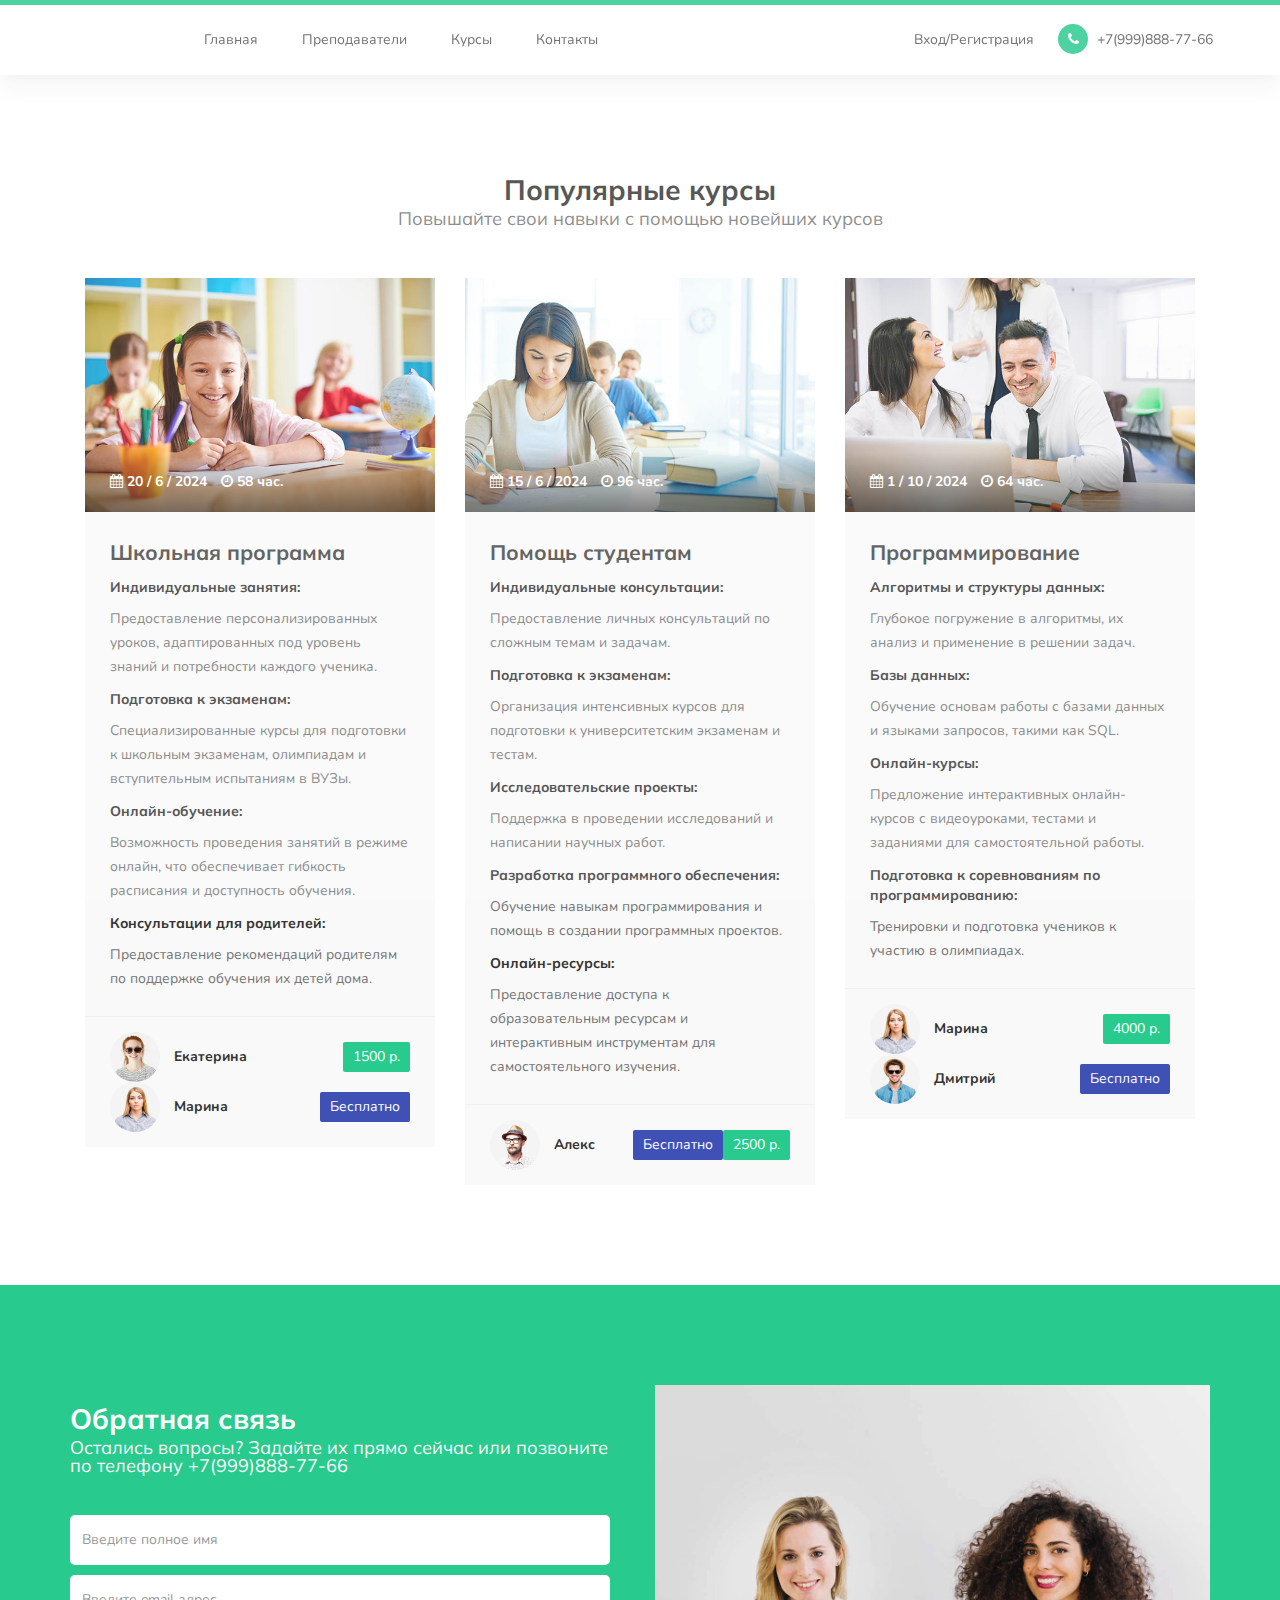
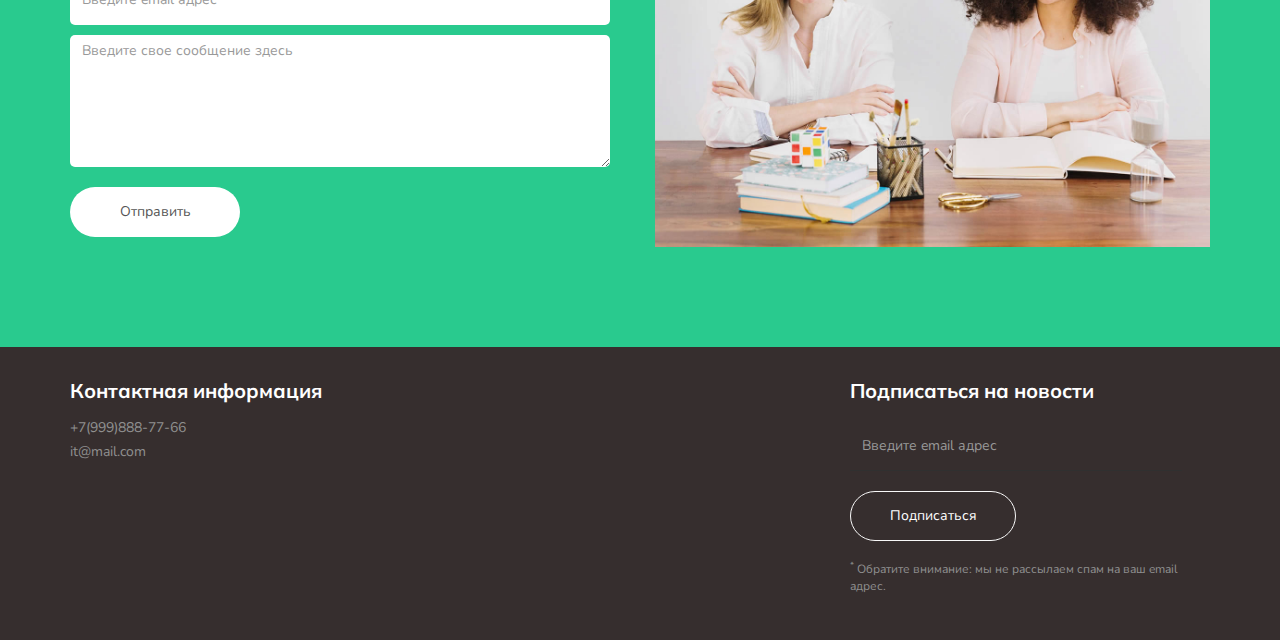
==== courses.html @ d3e908ad "Add files via upload" ====
<!DOCTYPE html>
<html lang="en">
<head>

     <title>Сайт репетитора по ИКТ</title>

     <meta charset="UTF-8">
     <meta http-equiv="X-UA-Compatible" content="IE=Edge">
     <meta name="description" content="">
     <meta name="keywords" content="">
     <meta name="author" content="">
     <meta name="viewport" content="width=device-width, initial-scale=1, maximum-scale=1">

     <link rel="stylesheet" href="css/bootstrap.min.css">
     <link rel="stylesheet" href="css/font-awesome.min.css">
     <link rel="stylesheet" href="css/owl.carousel.css">
     <link rel="stylesheet" href="css/owl.theme.default.min.css">

     <!-- MAIN CSS -->
     <link rel="stylesheet" href="css/templatemo-style.css">

</head>
<body id="top" data-spy="scroll" data-target=".navbar-collapse" data-offset="50">

     <!-- PRE LOADER -->
     <section class="preloader">
          <div class="spinner">

               <span class="spinner-rotate"></span>
               
          </div>
     </section>


     <!-- MENU -->
     <section class="navbar custom-navbar navbar-fixed-top" role="navigation">
          <div class="container">

               <div class="navbar-header">
                    <button class="navbar-toggle" data-toggle="collapse" data-target=".navbar-collapse">
                         <span class="icon icon-bar"></span>
                         <span class="icon icon-bar"></span>
                         <span class="icon icon-bar"></span>
                    </button>                
               </div>

               <!-- MENU LINKS -->
               <div class="collapse navbar-collapse">
                    <ul class="nav navbar-nav navbar-nav-first">
                         <li><a href="index.html" class="smoothScroll">Главная</a></li>                        
                         <li><a href="team.html" class="smoothScroll">Преподаватели</a></li>
                         <li><a href="courses.html" class="smoothScroll">Курсы</a></li>                       
                         <li><a href="#contact" class="smoothScroll">Контакты</a></li>
                    </ul>

                    <ul class="nav navbar-nav navbar-right">
                         <li><a href="#" class="smoothScroll">Вход/Регистрация</a></li>
                         <li><a href="#"><i class="fa fa-phone"></i> +7(999)888-77-66</a></li>
                    </ul>
               </div>

          </div>
     </section>

     
     <!-- Courses -->
     <section id="courses">
          <div class="container">
               <div class="row">

                    <div class="col-md-12 col-sm-12">
                         <div class="section-title">
                              <h2>Популярные курсы <small>Повышайте свои навыки с помощью новейших курсов</small></h2>
                         </div>

                         <div class="owl-carousel owl-theme owl-courses">

                              <div class="col-md-4 col-sm-4">
                                   <div class="item">
                                        <div class="courses-thumb">
                                             <div class="courses-top">
                                                  <div class="courses-image">
                                                       <img src="images/courses-image1.jpg" class="img-responsive" alt="">
                                                  </div>
                                                  <div class="courses-date">
                                                       <span><i class="fa fa-calendar"></i> 20 / 6 / 2024</span>
                                                       <span><i class="fa fa-clock-o"></i> 58 час.</span>
                                                  </div>
                                             </div>

                                             <div class="courses-detail">
                                                  <h3><a href="#">Школьная программа</a></h3>
                                                  <h5>Индивидуальные занятия:</h5> <p>Предоставление персонализированных уроков, адаптированных под уровень знаний и потребности каждого ученика.</p>
                                                  <h5>Подготовка к экзаменам:</h5> <p>Специализированные курсы для подготовки к школьным экзаменам, олимпиадам и вступительным испытаниям в ВУЗы.</p>
                                                  <h5>Онлайн-обучение:</h5> <p>Возможность проведения занятий в режиме онлайн, что обеспечивает гибкость расписания и доступность обучения.</p>
                                                  <h5>Консультации для родителей:</h5> <p>Предоставление рекомендаций родителям по поддержке обучения их детей дома.</p>
                                                       
                                             </div>

                                             <div class="courses-info">
                                                  <div class="courses-author">
                                                       <img src="images/author-image2.jpg" class="img-responsive" alt="">
                                                       <span>Екатерина</span>
                                                  </div>
                                                  <div class="courses-price">
                                                       <a href="#"><span>1500 р.</span></a>
                                                  </div>

                                                  <div class="courses-author">
                                                       <img src="images/author-image3.jpg" class="img-responsive" alt="">
                                                       <span>Марина</span>
                                                  </div> 
                                                  <div class="courses-price free">
                                                       <a href="#"><span>Бесплатно</span></a>
                                                  </div>
                                             </div>
                                        </div>
                                   </div>
                              </div>

                              <div class="col-md-4 col-sm-4">
                                   <div class="item">
                                        <div class="courses-thumb">
                                             <div class="courses-top">
                                                  <div class="courses-image">
                                                       <img src="images/courses-image2.jpg" class="img-responsive" alt="">
                                                  </div>
                                                  <div class="courses-date">
                                                       <span><i class="fa fa-calendar"></i> 15 / 6 / 2024</span>
                                                       <span><i class="fa fa-clock-o"></i> 96 час.</span>
                                                  </div>
                                             </div>

                                             <div class="courses-detail">
                                                  <h3><a href="#">Помощь студентам</a></h3>
                                                  <h5>Индивидуальные консультации:</h5> <p>Предоставление личных консультаций по сложным темам и задачам.</p>
                                                  <h5>Подготовка к экзаменам:</h5> <p>Организация интенсивных курсов для подготовки к университетским экзаменам и тестам.</>
                                                  <h5>Исследовательские проекты:</h5> <p>Поддержка в проведении исследований и написании научных работ.</p>
                                                  <h5>Разработка программного обеспечения:</h5> <p>Обучение навыкам программирования и помощь в создании программных проектов.</p>
                                                  <h5>Онлайн-ресурсы:</h5> <p>Предоставление доступа к образовательным ресурсам и интерактивным инструментам для самостоятельного изучения.</p>
                                             </div>

                                             <div class="courses-info">
                                                  <div class="courses-author">
                                                       <img src="images/author-image1.jpg" class="img-responsive" alt="">
                                                       <span>Алекс</span>
                                                  </div>  
                                                  <div class="courses-price">
                                                       <a href="#"><span>2500 р.</span></a>
                                                  </div>                                                
                                                  <div class="courses-price free">
                                                       <a href="#"><span>Бесплатно</span></a>
                                                  </div> 
                                             </div>
                                        </div>
                                   </div>
                              </div>                              

                              <div class="col-md-4 col-sm-4">
                                   <div class="item">
                                        <div class="courses-thumb">
                                             <div class="courses-top">
                                                  <div class="courses-image">
                                                       <img src="images/courses-image3.jpg" class="img-responsive" alt="">
                                                  </div>
                                                  <div class="courses-date">
                                                       <span><i class="fa fa-calendar"></i> 1 / 10 / 2024</span>
                                                       <span><i class="fa fa-clock-o"></i> 64 час.</span>
                                                  </div>
                                             </div>

                                             <div class="courses-detail">
                                                  <h3><a href="#">Программирование</a></h3>
                                                  <h5>Алгоритмы и структуры данных:</h5> <p>Глубокое погружение в алгоритмы, их анализ и применение в решении задач.</p>
                                                  <h5>Базы данных:</h5> <p>Обучение основам работы с базами данных и языками запросов, такими как SQL.</p>
                                                  <h5>Онлайн-курсы:</h5> <p>Предложение интерактивных онлайн-курсов с видеоуроками, тестами и заданиями для самостоятельной работы.</p>
                                                  <h5>Подготовка к соревнованиям по программированию:</h5> <p>Тренировки и подготовка учеников к участию в олимпиадах.</p>
                                                  
                                             </div>

                                             <div class="courses-info">
                                                  <div class="courses-author">
                                                       <img src="images/author-image3.jpg" class="img-responsive" alt="">
                                                       <span>Марина</span>
                                                  </div>
                                                  <div class="courses-price">
                                                       <a href="#"><span>4000 р.</span></a>
                                                  </div>
                                                  <div class="courses-author">
                                                       <img src="images/author-image4.jpg" class="img-responsive" alt="">
                                                       <span>Дмитрий</span>
                                                  </div>
                                                  <div class="courses-price free">
                                                       <a href="#"><span>Бесплатно</span></a>
                                                  </div>                                                  
                                             </div>
                                        </div>
                                   </div>
                              </div>

                         </div>

               </div>
          </div>
     </section>


     <!-- CONTACT -->
     <section id="contact">
          <div class="container">
               <div class="row">

                    <div class="col-md-6 col-sm-12">
                         <form id="contact-form" role="form" action="" method="post">
                              <div class="section-title">
                                   <h2>Обратная связь<small>Остались вопросы? Задайте их прямо сейчас или позвоните по телефону +7(999)888-77-66</small></h2>
                              </div>

                              <div class="col-md-12 col-sm-12">
                                   <input type="text" class="form-control" placeholder="Введите полное имя" name="name" required="">
                    
                                   <input type="email" class="form-control" placeholder="Введите email адрес" name="email" required="">

                                   <textarea class="form-control" rows="6" placeholder="Введите свое сообщение здесь" name="message" required=""></textarea>
                              </div>

                              <div class="col-md-4 col-sm-12">
                                   <input type="submit" class="form-control" name="send message" value="Отправить">
                              </div>

                         </form>
                    </div>

                    <div class="col-md-6 col-sm-12">
                         <div class="contact-image">
                              <img src="images/contact-image.jpg" class="img-responsive" alt="Smiling Two Girls">
                         </div>
                    </div>

               </div>
          </div>
     </section>       


     <!-- FOOTER -->
     <footer id="footer">
          <div class="container">
               <div class="row">
                    
                    <div class="col-md-4 col-sm-6">
                         <div class="footer-info">
                              <div class="section-title">
                                   <h2>Контактная информация</h2>
                              </div>
                              <address>
                                   <p>+7(999)888-77-66</p>
                                   <p><a href="mailto:it@mail.com">it@mail.com</a></p>
                              </address>
                         </div>
                    </div>

                    <div class="col-md-4 col-sm-6">
                         <div class="footer-info">
                              
                         </div>
                    </div>

                    <div class="col-md-4 col-sm-12">
                         <div class="footer-info newsletter-form">
                              <div class="section-title">
                                   <h2>Подписаться на новости</h2>
                              </div>
                              <div>
                                   <div class="form-group">
                                        <form action="#" method="get">
                                             <input type="email" class="form-control" placeholder="Введите email адрес" name="email" id="email" required="">
                                             <input type="submit" class="form-control" name="submit" id="form-submit" value="Подписаться">
                                        </form>
                                        <span><sup>*</sup> Обратите внимание: мы не рассылаем спам на ваш email адрес.</span>
                                   </div>
                              </div>
                         </div>
                    </div>
                    
               </div>
          </div>
     </footer>


     <!-- SCRIPTS -->
     <script src="js/jquery.js"></script>
     <script src="js/bootstrap.min.js"></script>
     <script src="js/owl.carousel.min.js"></script>
     <script src="js/smoothscroll.js"></script>
     <script src="js/custom.js"></script>

</body>
</html>
---- css/templatemo-style.css ----
@import url('https://fonts.googleapis.com/css?family=Muli:300,700|Nunito');

  body {
    background: #ffffff;
    font-family: 'Nunito', sans-serif;
    overflow-x: hidden;
    padding-top: 70px;
  }


  /*---------------------------------------
     TYPOGRAPHY              
  -----------------------------------------*/

  h1,h2,h3,h4,h5,h6 {
    font-family: 'Muli', sans-serif;
    font-weight: bold;
    line-height: inherit;
  }

  h1 {
    color: #252525;
    font-size: 3em;
    line-height: normal;
  }

  h2 {
    color: #353535;
    font-size: 2em;
    padding-bottom: 10px;
  }

  h3 {
    font-size: 1.5em;
    margin-bottom: 0;
  }

  h3,
  h3 a {
    color: #454545;
  }

  p {
    color: #757575;
    font-size: 14px;
    font-weight: normal;
    line-height: 24px;
  }



  /*---------------------------------------
     GENERAL               
  -----------------------------------------*/

  html{
    -webkit-font-smoothing: antialiased;
  }

  a {
    color: #252525;
    -webkit-transition: 0.5s;
    transition: 0.5s;
    text-decoration: none !important;
  }

  a,
  input, button,
  .form-control {
    -webkit-transition: 0.5s;
    transition: 0.5s;
  }

  a:hover, a:active, a:focus {
    color: #29ca8e;
    outline: none;
  }

  ::-webkit-scrollbar{
    width: 8px;
    height: 8px;
  }

  ::-webkit-scrollbar-thumb {
    cursor: pointer;
    background: #000000;
  }

  .section-title {
    padding-bottom: 40px;
  }

  .section-title h2 {
    margin: 0;
  }

  .section-title small {
    display: block;
  }

  .overlay {
    background: rgba(20,20,20,0.5);
    position: absolute;
    top: 0;
    right: 0;
    bottom: 0;
    left: 0;
    width: 100%;
    height: 100%;
  }

  .entry-form {
    background: #362e2e;
    border-radius: 100%;
    text-align: center;
    padding: 6em;
    width: 550px;
    height: 550px;
  }

  .entry-form h2 {
    color: #ffffff;
    margin: 0;
  }

  .entry-form .form-control {
    background: transparent;
    border: 0;
    border-bottom: 1px solid;
    border-radius: 0;
    box-shadow: none;
    height: 45px;
    margin: 20px 0;
  }

  .entry-form .submit-btn {
    background: #ffffff;
    border-radius: 50px;
    border: 0;
    color: #362e2e;
    width: 50%;
    height: 50px;
    margin: 30px auto;
    margin-bottom: 10px;
  }

  .entry-form .submit-btn:hover {
    background: #3f51b5;
    color: #ffffff;
  }

  section {
    position: relative;
    padding: 100px 0;
  }

  #team,
  #testimonial {
    background: #f9f9f9;
  }

  #team, 
  #testimonial {
    text-align: center;
  }
  
  #google-map iframe {
    border: 0;
    width: 100%;
    height: 390px;
  }



  /*---------------------------------------
     BUTTONS               
  -----------------------------------------*/

  .section-btn {
    background: transparent;
    border-radius: 50px;
    border: 1px solid #ffffff;
    color: #ffffff;
    font-size: inherit;
    font-weight: normal;
    padding: 15px 30px;
    transition: 0.5s;
  }

  .section-btn:hover {
    background: #ffffff;
    border-color: transparent;
  }



  /*---------------------------------------
       PRE LOADER              
  -----------------------------------------*/

  .preloader {
    position: fixed;
    top: 0;
    left: 0;
    width: 100%;
    height: 100%;
    z-index: 99999;
    display: flex;
    flex-flow: row nowrap;
    justify-content: center;
    align-items: center;
    background: none repeat scroll 0 0 #ffffff;
  }

  .spinner {
    border: 1px solid transparent;
    border-radius: 3px;
    position: relative;
  }

  .spinner:before {
    content: '';
    box-sizing: border-box;
    position: absolute;
    top: 50%;
    left: 50%;
    width: 45px;
    height: 45px;
    margin-top: -10px;
    margin-left: -10px;
    border-radius: 50%;
    border: 1px solid #575757;
    border-top-color: #ffffff;
    animation: spinner .9s linear infinite;
  }

  @-webkit-@keyframes spinner {
    to {transform: rotate(360deg);}
  }

  @keyframes spinner {
    to {transform: rotate(360deg);}
  }



  /*---------------------------------------
      MENU              
  -----------------------------------------*/

  .custom-navbar {
    background: #ffffff;
    border-top: 5px solid #29ca8e;
    border-bottom: 0;
    -webkit-box-shadow: 0 1px 30px rgba(0, 0, 0, 0.1);
    -moz-box-shadow: 0 1px 30px rgba(0, 0, 0, 0.1);
    box-shadow: 0 1px 30px rgba(0, 0, 0, 0.1);
    padding: 12px 0;
    margin-bottom: 0;
    padding: 0;
  }

  .custom-navbar .navbar-brand {
    color: #454545;
    font-size: 18px;
    font-weight: bold;
    line-height: 40px;
  }

  .custom-navbar .navbar-nav.navbar-nav-first {
    margin-left: 8em;
  }

  .custom-navbar .navbar-nav.navbar-right li a {
    padding-right: 12px;
    padding-left: 12px;
  }

  .custom-navbar .navbar-nav.navbar-right li a .fa {
    background: #29ca8e;
    border-radius: 100%;
    color: #ffffff;
    width: 30px;
    height: 30px;
    line-height: 30px;
    text-align: center;
    display: inline-block;
    margin-right: 5px;
  }

  .custom-navbar .nav li a {
    line-height: 40px;
    color: #575757;
    padding-right: 22px;
    padding-left: 22px;
  }

  .custom-navbar .navbar-nav > li > a:hover,
  .custom-navbar .navbar-nav > li > a:focus {
    background-color: transparent;
  }

  .custom-navbar .nav li a:hover {
    background-color: #29ca8e;
    color: #ffffff;
  }

  .custom-navbar .nav li.active > a {
    background-color: #29ca8e;
    color: #ffffff;
  }

  .custom-navbar .navbar-toggle {
    border: none;
    padding-top: 10px;
  }

  .custom-navbar .navbar-toggle {
    background-color: transparent;
  }

  .custom-navbar .navbar-toggle .icon-bar {
    background: #252525;
    border-color: transparent;
  }



  /*---------------------------------------
      HOME  & SLIDER            
  -----------------------------------------*/

  #home {
    padding: 0;
  }

  #home h1 {
    color: #ffffff;
  }

  #home h3 {
    color: #f9f9f9;
    font-size: 16px;
    font-weight: 300;
    margin: 0;
    padding: 5px 0 40px 0;
  }

  @media (min-width: 768px) {
    .home-slider .col-md-6 {
      padding-left: 0;
    }
  }

  .home-slider .caption {
    display: flex;
    justify-content: center;
    flex-direction: column;
    text-align: left;
    background-color: rgba(20,20,20,0.2);
    height: 100%;
    color: #fff;
    cursor: e-resize;
  }

  .home-slider .item {
    background-repeat: no-repeat;
    background-attachment: local;
    background-size: cover;
    height: 650px;
  }
  
  .caption h3 a { color: #FFF; }
  .caption h3 a:hover { color: #FF3; }

  .home-slider .item-first {
    background-image: url(../images/slider-image1.jpg);
	background-position: center;
  }

  .home-slider .item-second {
    background-image: url(../images/slider-image2.jpg);
  }

  /*---------------------------------------
      ABOUT              
  -----------------------------------------*/

  #about figure {
    display: inline-block;
    vertical-align: top;
    margin-left: 15px;
  }

  #about figure span {
    float: left;
    margin-left: -15px;
    padding: 15px 20px;
    position: relative;
    top: 20px;
  }

  #about figure span i {
    background: #29ca8e;
    border-radius: 50px;
    color: #ffffff;
    font-size: 25px;
    width: 50px;
    height: 50px;
    line-height: 50px;
    text-align: center;
  }



  /*---------------------------------------
      TEAM              
  -----------------------------------------*/

  .team-thumb {
    background: #ffffff;
    position: relative;
    overflow: hidden;
    text-align: left;
  }

  .team-info {
    padding: 20px 30px;
  }

  .team-image img {
    width: 100%;
  }

  .team-thumb .social-icon {
    border-top: 1px solid #f0f0f0;
    padding: 4px 20px 0 20px;
  }

  .team-thumb .social-icon li a {
    background: #ffffff;
    color: #252020;
  }

  .team-info h3 {
    margin: 0;
  }


  /*---------------------------------------
      COURSES             
  -----------------------------------------*/

  #courses .section-title {
    text-align: center;
  }

  #courses .owl-theme .owl-nav {
    margin-top: 30px;
  }

  #courses .owl-theme .owl-nav [class*=owl-] {
    border-radius: 2px;
    font-size: 16px;
    width: 30px;
    height: 30px;
    line-height: 30px;
    text-align: center;
    padding: 0;
  }

  .courses-thumb {
    background: #f9f9f9;
    position: relative;
  }

  .courses-top {
    position: relative;
  }

  .courses-image {
    background: linear-gradient(to right, #202020, #101010);
  }

  .courses-date {
    background: linear-gradient(rgba(255, 0, 0, 0), rgba(0, 0, 0, 0.6));
    width: 100%;
    position: absolute;
    bottom: 0;
    padding: 20px 25px;
  }

  .courses-date span,
  .courses-author span {
    font-size: 14px;
    font-weight: bold;
  }

  .courses-date span {
    color: #ffffff;
    display: inline-block;
    margin-right: 10px;
  }

  .courses-detail {
    padding: 25px 25px 15px 25px;
  }

  .courses-detail h3 {
    margin: 0 0 2px 0;
  }

  .courses-info {
    border-top: 1px solid #f0f0f0;
    position: relative;
    clear: both;
    padding: 15px 25px;
  }

  .courses-author,
  .courses-author span {
    display: inline-block;
    vertical-align: middle;
  }

  .courses-author img {
    display: inline-block !important;
    border-radius: 50px;
    width: 50px !important;
    height: 50px;
    margin-right: 10px;
  }

  .courses-price {
    float: right;
    margin-top: 10px;
  }

  .courses-price span {
    background: #29ca8e;
    border-radius: 2px;
    color: #ffffff;
    display: block;
    padding: 5px 10px;
  }

  .courses-price.free span {
    background: #3f51b5;
  }



  /*---------------------------------------
     NEWS              
  -----------------------------------------*/

  .news-thumb {
    clear: both;
    position: relative;
    overflow: hidden;
    margin-bottom: 30px;
  }

  .news-thumb .news-image {
    float: left;
    width: 40%;
    margin-right: 30px;
  }

  .news-info h3 {
    margin-top: 5px;
    margin-bottom: 10px;
  }

  .news-date span {
    color: #909090;
    font-weight: bold;
  }


  #courses .col-md-4,
  #testimonial .col-md-4 {
    display: block;
    width: 100%;
  }


  /*---------------------------------------
      CONTACT             
  -----------------------------------------*/

  #contact {
    background: #29ca8e;
  }

  #contact h2 {
    color: #ffffff;
  }

  #contact .section-title {
    padding-bottom: 20px;
  }

  #contact h2 > small,
  #contact p,
  #contact a {
    color: #f9f9f9;
  }

  #contact-form {
    padding: 1em 0;
  }

  #contact-form .col-md-12,
  #contact-form .col-md-4 {
    padding-left: 0;
  }

  #contact-form .form-control {
    border: 0;
    border-radius: 5px;
    box-shadow: none;
    margin: 10px 0;
  }

  #contact-form input {
    height: 50px;
  }

  #contact-form input[type='submit'] {
    border-radius: 50px;
    border: 1px solid transparent;
  }

  #contact-form input[type='submit']:hover {
    background: transparent;
    border-color: #ffffff;
    color: #ffffff;
  }
  



  /*---------------------------------------
     FOOTER              
  -----------------------------------------*/

  footer {
    background: #362e2e;
    padding: 30px 0;
  }

  footer .section-title {
    padding-bottom: 10px;
  }

  footer h2 {
    font-size: 20px;
  }

  footer a,
  footer p {
    color: #909090;
  }

  footer strong {
    color: #d9d9d9;
  }

  footer address p {
    margin-bottom: 0;
  }

  footer .social-icon {
    margin-top: 25px;
  }

  .footer-info {
    margin-right: 2em;
  }

  .footer-info h2 {
    color: #ffffff;
    padding: 0;
  }

  .footer_menu h2 {
    margin-top: 2em;
  }

  .footer_menu ul {
    margin: 0;
    padding: 0;
  }

  .footer_menu li {
    display: inline-block;
    list-style: none;
    margin: 5px 10px 5px 0;
  }

  .newsletter-form .form-control {
    background: transparent;
    border-radius: 0;
    box-shadow: none;
    border: 0;
    border-bottom: 1px solid #303030;
    height: 50px;
    margin: 5px 0;
  }

  .newsletter-form input[type="submit"] {
    background: transparent;
    border: 1px solid #f9f9f9;
    border-radius: 50px;
    color: #ffffff;
    display: block;
    margin-top: 20px;
    outline: none;
    width: 50%;
  }

  .newsletter-form input[type="submit"]:hover {
    background: #29ca8e;
    border-color: transparent;
  }

  .newsletter-form .form-group span {
    color: #909090;
    display: block;
    font-size: 12px;
    margin-top: 20px;
  }



  /*---------------------------------------
     SOCIAL ICON              
  -----------------------------------------*/

  .social-icon {
    position: relative;
    padding: 0;
    margin: 0;
  }

  .social-icon li {
    display: inline-block;
    list-style: none;
    margin-bottom: 5px;
  }

  .social-icon li a {
    border-radius: 100px;
    color: #29ca8e;
    font-size: 15px;
    width: 35px;
    height: 35px;
    line-height: 35px;
    text-decoration: none;
    text-align: center;
    transition: all 0.4s ease-in-out;
    position: relative;
    margin: 5px 5px 5px 0;
  }

  .social-icon li a:hover {
    background: #29ca8e;
    color: #ffffff;
  }



  /*---------------------------------------
     RESPONSIVE STYLES              
  -----------------------------------------*/

  @media screen and (max-width: 1170px) {
    .custom-navbar .navbar-nav.navbar-nav-first {
      margin-left: inherit;
    }
  }

  @media only screen and (max-width: 992px) {
    section,
    footer {
      padding: 60px 0;
    }

    .home-slider .item {
      background-position: center center;
    }

    .feature-thumb,
    .about-info,
    .team-thumb,
    .footer-info {
      margin-bottom: 50px;
    }

    .contact-image {
      margin-top: auto;
    }
  }


  @media only screen and (min-width: 768px) and (max-width: 991px) {
    .custom-navbar .nav li a {
      padding-right: 10px;
      padding-left: 10px;
    }
  }

  @media only screen and (max-width: 767px) {
    h1 {
      font-size: 2.5em;
    }

    h1,h2,h3 {
      line-height: normal;
    }

    .custom-navbar {
      background: #ffffff;
      -webkit-box-shadow: 0 1px 30px rgba(0, 0, 0, 0.1);
      -moz-box-shadow: 0 1px 30px rgba(0, 0, 0, 0.1);
      box-shadow: 0 1px 30px rgba(0, 0, 0, 0.1);
      padding: 10px 0;
      text-align: center;
    }

    .custom-navbar .navbar-brand,
    .custom-navbar .nav li a {
      line-height: normal;
    }

    .custom-navbar .nav li a {
      padding: 10px;
    }

    .custom-navbar .navbar-brand,
    .top-nav-collapse .navbar-brand {
      color: #252525;
      font-weight: 600;
    }

    .custom-navbar .nav li a,
    .top-nav-collapse .nav li a {
      color: #575757;
    }

    .custom-navbar .navbar-nav.navbar-right li {
      display: inline-block;
    }

    .footer-info {
      margin-right: 0;
    }

    .footer-info.newsletter-form {
      margin-bottom: 0;
    }

    .entry-form {
      display: block;
      margin: 0 auto;
    }
  }


  @media only screen and (max-width: 580px) {
    h2 {
      font-size: 1.8em;
    }

    #testimonial .item {
      padding: 2em;
    }

    .contact-image {
      margin-top: 0;
    }
  }

  @media only screen and (max-width: 480px) {
    h1 {
      font-size: 2em;
    }

    #home h3 {
      font-size: 14px;
    }

    .entry-form {
      border-radius: 0;
      padding: 2em;
      max-width: 100%;
      max-height: 100%;
      width: inherit;
      height: inherit;
    }
  }
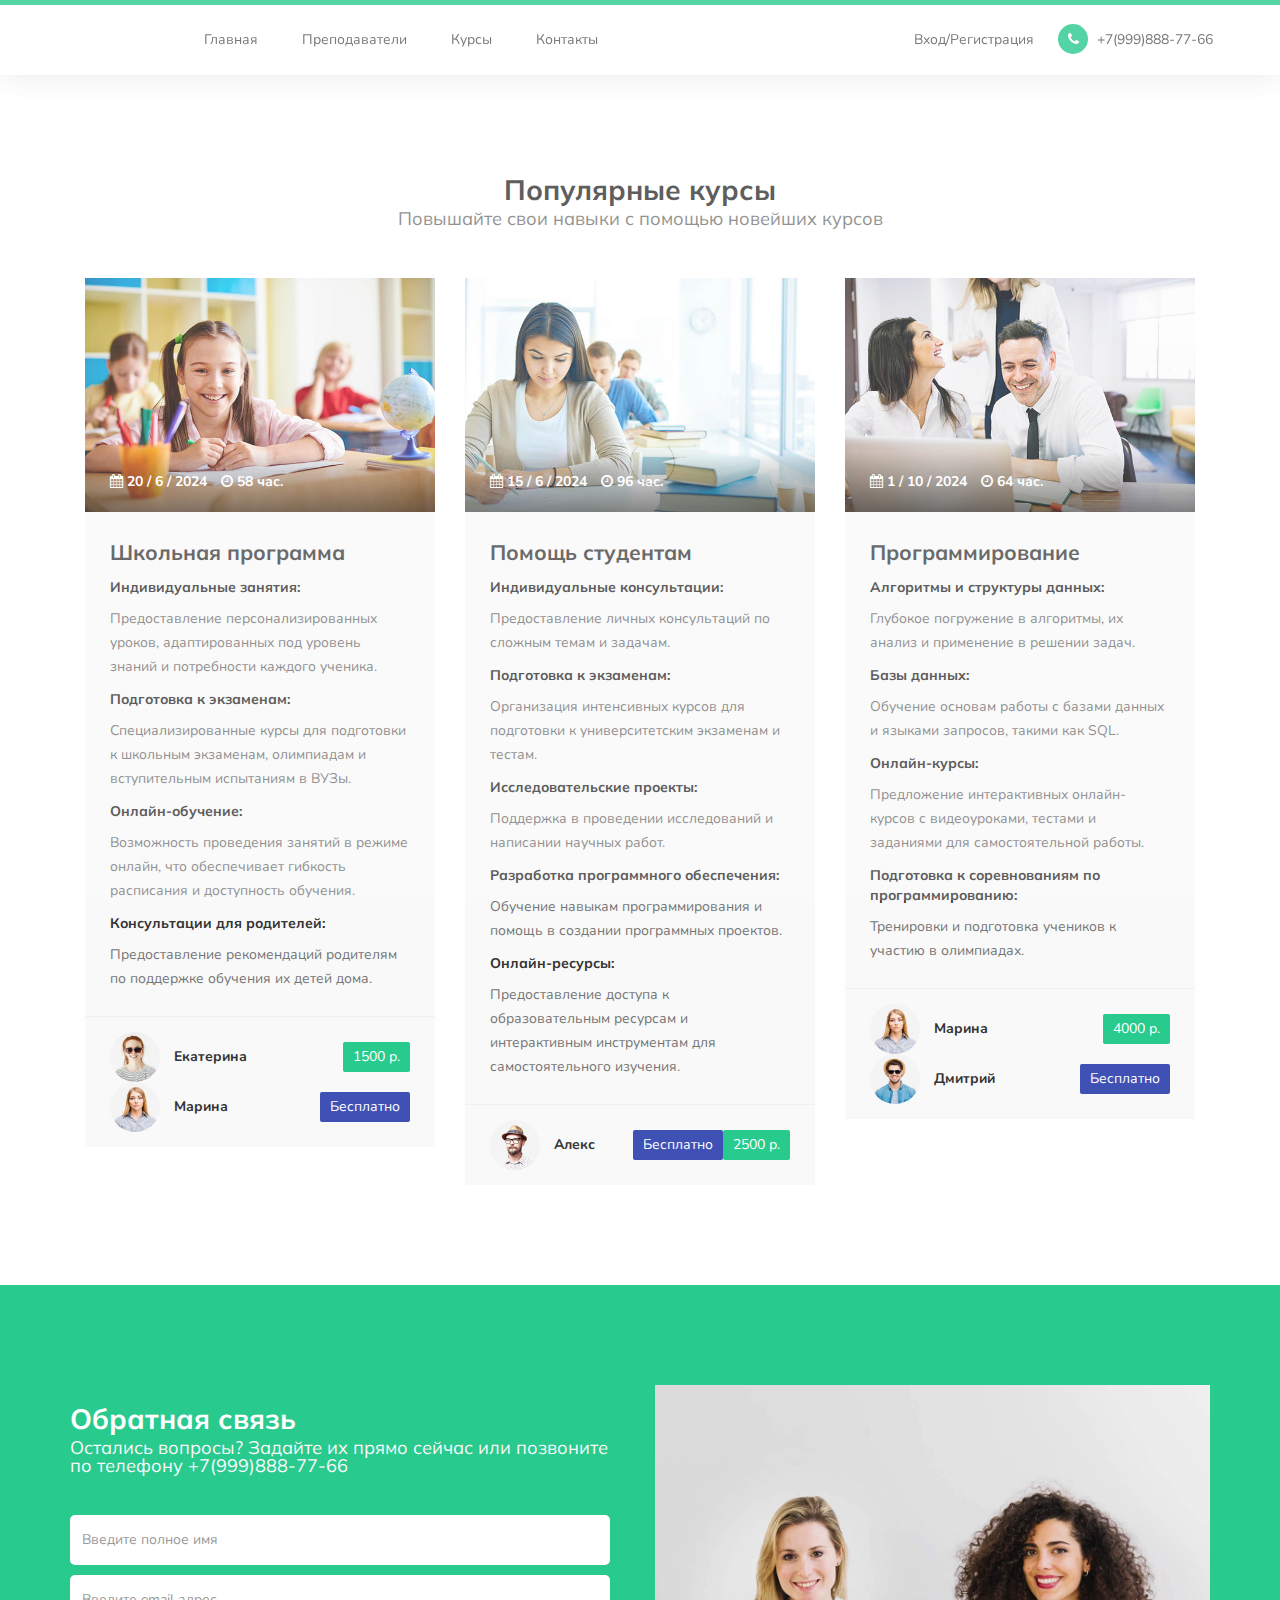
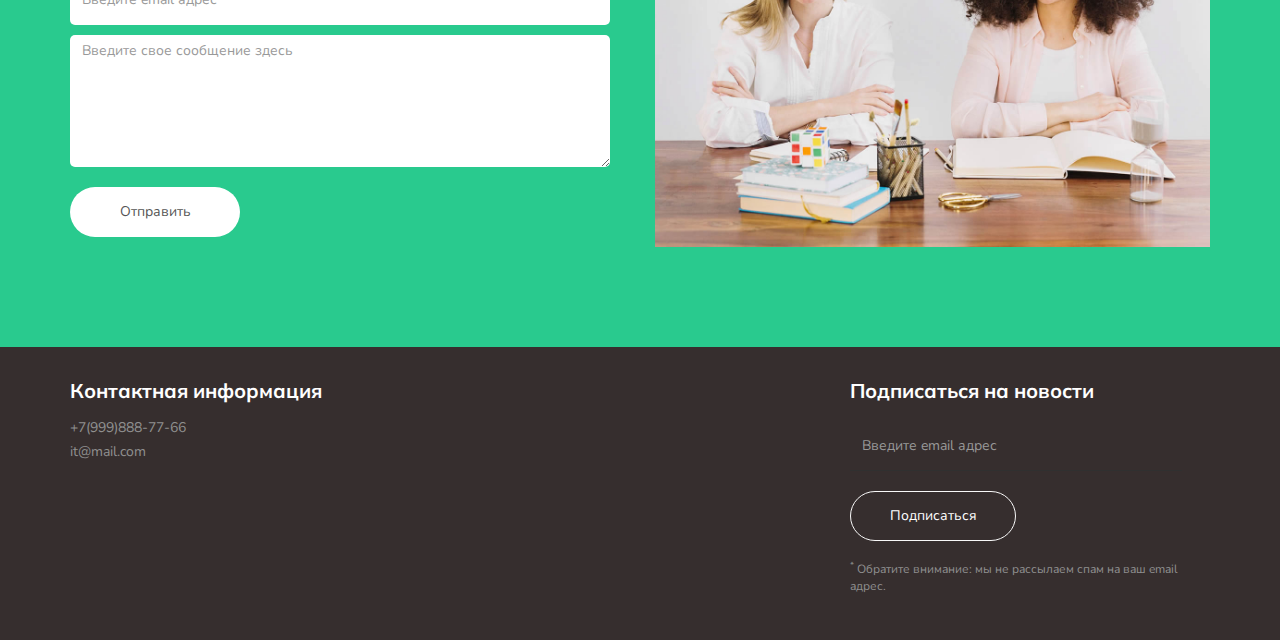
==== commit 50178c31: "Add files via upload" ====
--- a/courses.html
+++ b/courses.html
@@ -253,7 +253,7 @@
                                    <h2>Контактная информация</h2>
                               </div>
                               <address>
-                                   <p>+7(999)888-77-66</p>
+                                   <p><a href="tel:+7 (999) 888-77-66">+7(999)888-77-66</a></p>
                                    <p><a href="mailto:it@mail.com">it@mail.com</a></p>
                               </address>
                          </div>
